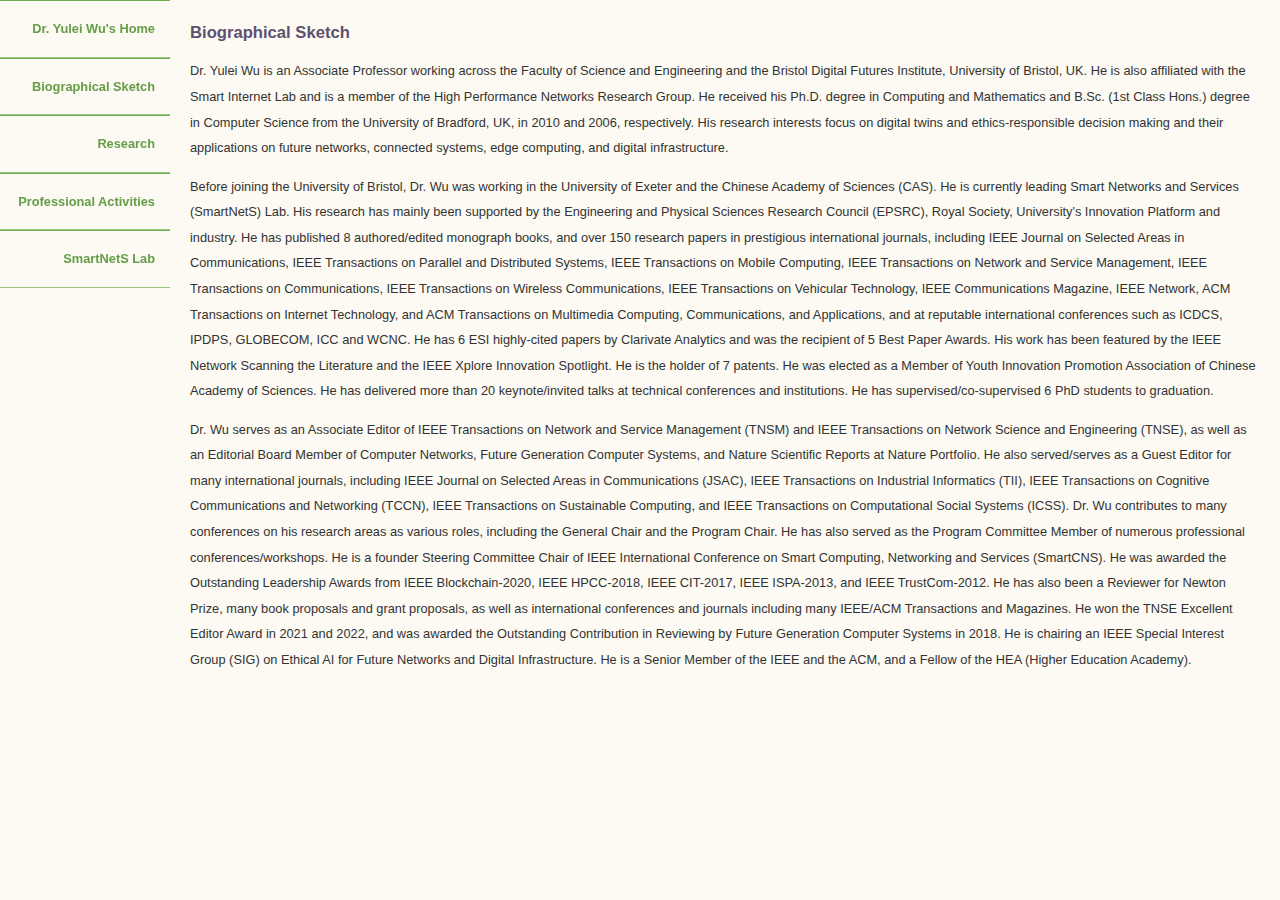
==== bio.html @ a1ad394e "Update bio.html" ====
<!DOCTYPE html PUBLIC "-//W3C//DTD XHTML 1.0 Transitional//EN" "http://www.w3.org/TR/xhtml1/DTD/xhtml1-transitional.dtd">
<html lang="en" xmlns="http://www.w3.org/1999/xhtml">

<head>
<title>Dr. Yulei Wu @ University of Bristol, UK</title>
<meta http-equiv="Content-Type" content="text/html; charset=iso-8859-1" />
<link href="style.css" rel="stylesheet" type="text/css" />
<meta name="viewport" content="width=device-width, minimum-scale=1.0, maximum-scale=1.0" />
</head>

<body>
<section id="container">
  <aside id="navcontainer" class="column-left">
    <ul id="navlist">
      <li><a href="index.html">Dr. Yulei Wu's Home</a></li>
      <li><a href="bio.html">Biographical Sketch</a></li>
      <li><a href="research.html">Research</a></li>
      <li><a href="services.html">Professional Activities</a></li>
      <li><a href="https://wu-lab.exeter.ac.uk">SmartNetS Lab</a></li>    
    </ul>
  </aside>
  <section id="content" class="column-right">
    <h2><a id="Biographical Sketch">Biographical Sketch</a></h2>
    	<p>Dr. Yulei Wu is an Associate Professor working across the Faculty of Science and Engineering and the Bristol Digital Futures Institute, University of Bristol, UK. 
		He is also affiliated with the Smart Internet Lab and is a member of the High Performance Networks Research Group.
		He received his Ph.D. degree in Computing and Mathematics and B.Sc. (1st Class Hons.) degree in Computer Science from the 
		University of Bradford, UK, in 2010 and 2006, respectively. His research interests focus on digital twins and ethics-responsible 
		decision making and their applications on future networks, connected systems, edge computing, and digital infrastructure. </p>
<!--    	<p>Before joining the University of Bristol, he was working in the University of Exeter and the Chinese Academy of Sciences (CAS). 
		During his stay in CAS, he mainly worked in the field of Internet Architecture and Technologies. 
		He was the Principal Investigator of a National Natural Science Foundation of China (NFSC) project on Intelligent Content Request and 
		Dissemination Technologies, and was the Co-Investigator of a National High-tech R&D ("863") project on Virtual Router, 
		a National Key Technologies R&D project on IPv6, and a CAS Strategic Priority Research project on Future Internet Research and Testbed.</p>-->
		<p>Before joining the University of Bristol, Dr. Wu was working in the University of Exeter and the Chinese Academy of Sciences (CAS). 
			He is currently leading Smart Networks and Services (SmartNetS) Lab. 
			His research has mainly been supported by the Engineering and Physical Sciences Research Council (EPSRC), Royal Society, 
			University's Innovation Platform and industry. He has published 8 authored/edited monograph books, and over 150 research papers in 
			prestigious international journals, including IEEE Journal on Selected Areas in Communications, IEEE Transactions on Parallel and 
			Distributed Systems, IEEE Transactions on Mobile Computing, IEEE Transactions on Network and Service Management, 
			IEEE Transactions on Communications, IEEE Transactions on Wireless Communications, IEEE Transactions on Vehicular Technology, 
			IEEE Communications Magazine, IEEE Network, ACM Transactions on Internet Technology, and ACM Transactions on Multimedia Computing, 
			Communications, and Applications, and at reputable international conferences such as ICDCS, IPDPS, GLOBECOM, ICC and WCNC. 
			He has 6 ESI highly-cited papers by Clarivate Analytics and was the recipient of 5 Best Paper Awards. 
			His work has been featured by the IEEE Network Scanning the Literature and the IEEE Xplore Innovation Spotlight. 
			He is the holder of 7 patents. He was elected as a Member of Youth Innovation Promotion Association of Chinese Academy of Sciences. 
			He has delivered more than 20 keynote/invited talks at technical conferences and institutions. 
			He has supervised/co-supervised 6 PhD students to graduation.</p>
		<p>Dr. Wu serves as an Associate Editor of IEEE Transactions on Network and Service Management (TNSM) and 
			IEEE Transactions on Network Science and Engineering (TNSE), as well as an Editorial Board Member of Computer Networks, 
			Future Generation Computer Systems, and Nature Scientific Reports at Nature Portfolio. 
			He also served/serves as a Guest Editor for many international journals, including IEEE Journal on Selected Areas in Communications (JSAC), 
			IEEE Transactions on Industrial Informatics (TII), IEEE Transactions on Cognitive Communications and Networking (TCCN), 
			IEEE Transactions on Sustainable Computing, and IEEE Transactions on Computational Social Systems (ICSS). 
			Dr. Wu contributes to many conferences on his research areas as various roles, including the General Chair and the Program Chair. 
			He has also served as the Program Committee Member of numerous professional conferences/workshops. 
			He is a founder Steering Committee Chair of IEEE International Conference on Smart Computing, Networking and Services (SmartCNS). 
			He was awarded the Outstanding Leadership Awards from IEEE Blockchain-2020, IEEE HPCC-2018, IEEE CIT-2017, IEEE ISPA-2013, 
			and IEEE TrustCom-2012. He has also been a Reviewer for Newton Prize, many book proposals and grant proposals, 
			as well as international conferences and journals including many IEEE/ACM Transactions and Magazines. 
			He won the TNSE Excellent Editor Award in 2021 and 2022, and was awarded the Outstanding Contribution in Reviewing by 
			Future Generation Computer Systems in 2018. He is chairing an IEEE Special Interest Group (SIG) on Ethical AI for Future Networks 
			and Digital Infrastructure. He is a Senior Member of the IEEE and the ACM, and a Fellow of the HEA (Higher Education Academy).</p>
  </section>
</section>
</body>
</html>
---- style.css ----
html, body {
	margin : 0;
	padding : 0;
}

body {
	color : #333;
	background : #fcfaf2;
	width : 100%;
	font : 80% "lucida sans", "Trebuchet MS", Arial, Helvetica, Tahoma, sans-serif;
}

section#content {
	margin-left: 170px;
	padding: 20px;
	background : #fcfaf2;
	float: none; width: auto; 
}
.column-left {
	float:left;
}
.column-right {
	float:left;
}
aside#navcontainer {
	width:170px;
	position: fixed; 
}

#container {
	width : 100%;
	margin : 0 auto;
	line-height: 2em;
	color : #333;
}

#navcontainer ul {
	padding: 0;
	margin: 0;
	list-style: none;
	font-family: Helvetica, Arial, sans-serif;
}

#navcontainer li {
	padding:0;
	border-bottom: 1px solid #99C581;
	border-top: 1px solid #6FAB4F;
}

#navcontainer li a:hover {
	background:#669D48;
	color: #fff;
	text-decoration:none;
}
#navcontainer li a {
	color: #669D48;
	display: block;
	padding: 15px 15px;
	text-align: right;
	font-weight:  bold;
	text-decoration: none;
}

a:link, a:visited {
	color : #86228B;
	background : transparent;
	text-decoration : none;
}
a:hover {
	color : #484452;
	text-decoration : none;
}
a:active {
	color : #484500;
	text-decoration : none;
}
img {
	border : none;
}

.quote {
	border-top : 1px solid #A662AA;
	padding : 10px;
	color: #A662AA;
}
.imgleft {
	float: right;
	
}

h2 {
	margin : 0 0 .5em 0;
	font-size : 130%;
	color : #5E516F;
	background : transparent;
}

@media screen and (max-width: 740px) {
	body { font : 60% "lucida sans", "Trebuchet MS", Arial, Helvetica, Tahoma, sans-serif; }	
	.column-left, .column-right { margin:0px; }
	#navcontainer li a { text-align:center; background : #fcfaf2; padding: 8px 8px;}
	section#content, aside#navcontainer { position: relative; float: none; width: auto; margin-left: 0; }
	.imgleft {margin-right:0px}
}
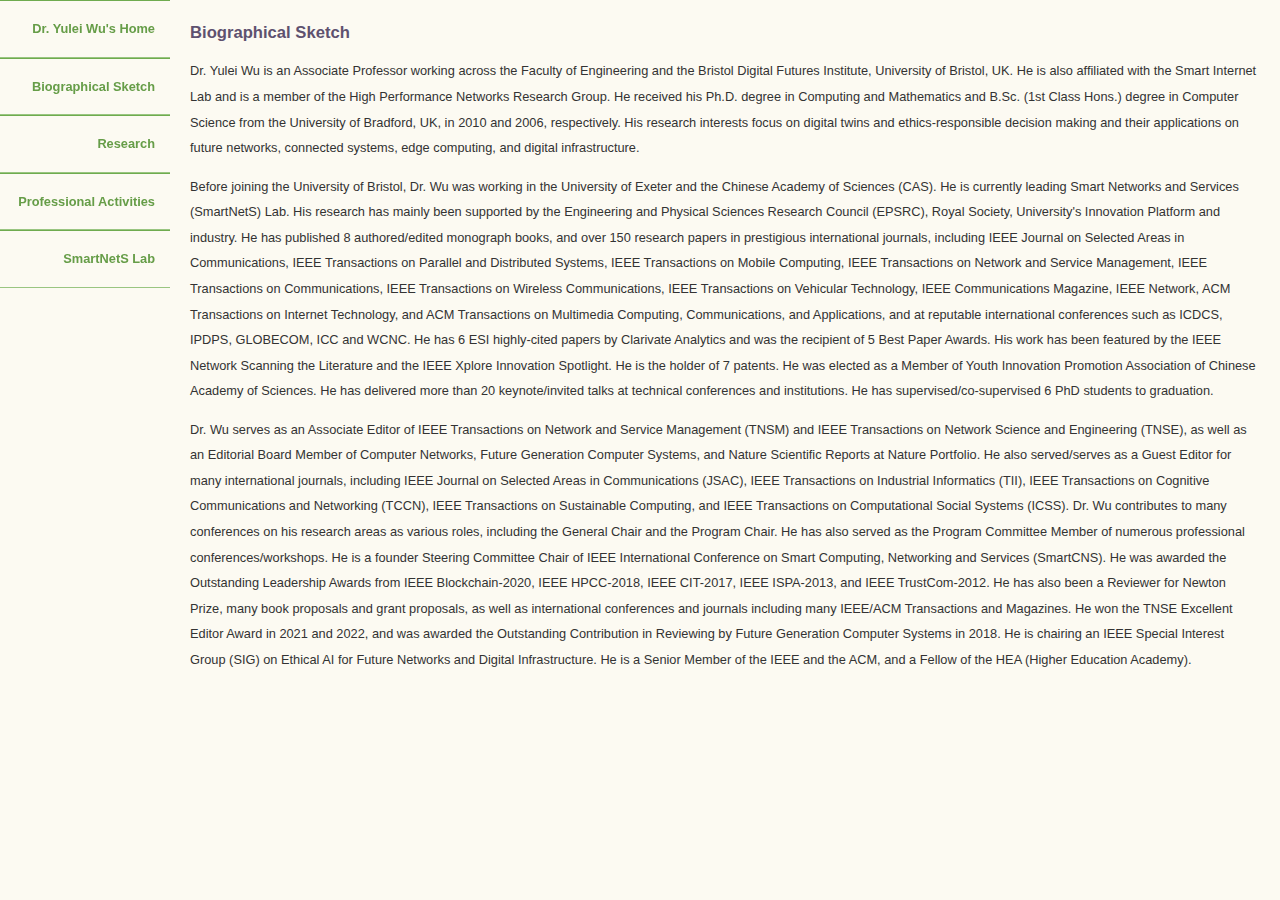
==== commit 34f2b075: "Update bio.html" ====
--- a/bio.html
+++ b/bio.html
@@ -21,7 +21,7 @@
   </aside>
   <section id="content" class="column-right">
     <h2><a id="Biographical Sketch">Biographical Sketch</a></h2>
-    	<p>Dr. Yulei Wu is an Associate Professor working across the Faculty of Science and Engineering and the Bristol Digital Futures Institute, University of Bristol, UK. 
+    	<p>Dr. Yulei Wu is an Associate Professor working across the Faculty of Engineering and the Bristol Digital Futures Institute, University of Bristol, UK. 
 		He is also affiliated with the Smart Internet Lab and is a member of the High Performance Networks Research Group.
 		He received his Ph.D. degree in Computing and Mathematics and B.Sc. (1st Class Hons.) degree in Computer Science from the 
 		University of Bradford, UK, in 2010 and 2006, respectively. His research interests focus on digital twins and ethics-responsible 
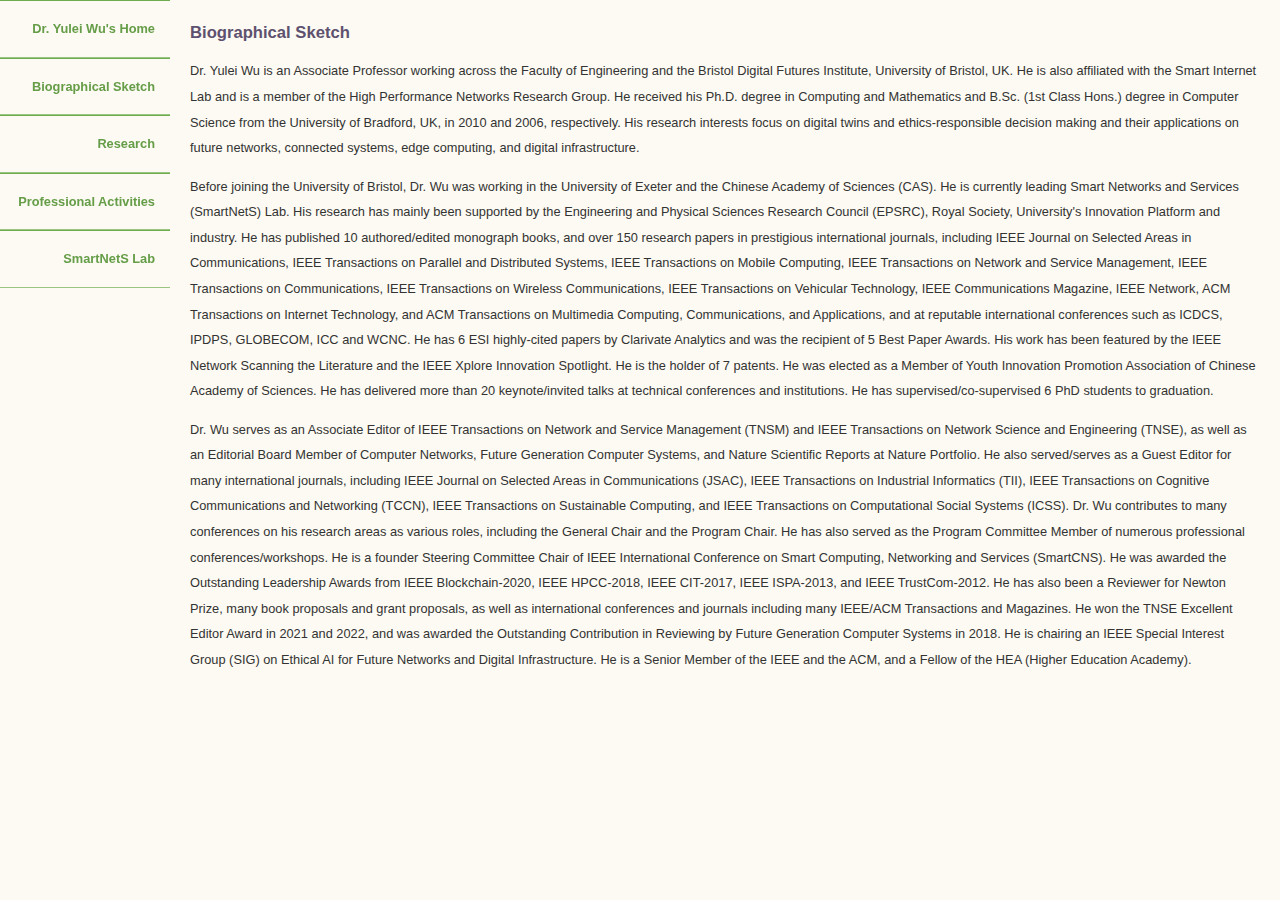
==== commit 6ebe122a: "Update bio.html" ====
--- a/bio.html
+++ b/bio.html
@@ -34,7 +34,7 @@
 		<p>Before joining the University of Bristol, Dr. Wu was working in the University of Exeter and the Chinese Academy of Sciences (CAS). 
 			He is currently leading Smart Networks and Services (SmartNetS) Lab. 
 			His research has mainly been supported by the Engineering and Physical Sciences Research Council (EPSRC), Royal Society, 
-			University's Innovation Platform and industry. He has published 8 authored/edited monograph books, and over 150 research papers in 
+			University's Innovation Platform and industry. He has published 10 authored/edited monograph books, and over 150 research papers in 
 			prestigious international journals, including IEEE Journal on Selected Areas in Communications, IEEE Transactions on Parallel and 
 			Distributed Systems, IEEE Transactions on Mobile Computing, IEEE Transactions on Network and Service Management, 
 			IEEE Transactions on Communications, IEEE Transactions on Wireless Communications, IEEE Transactions on Vehicular Technology, 
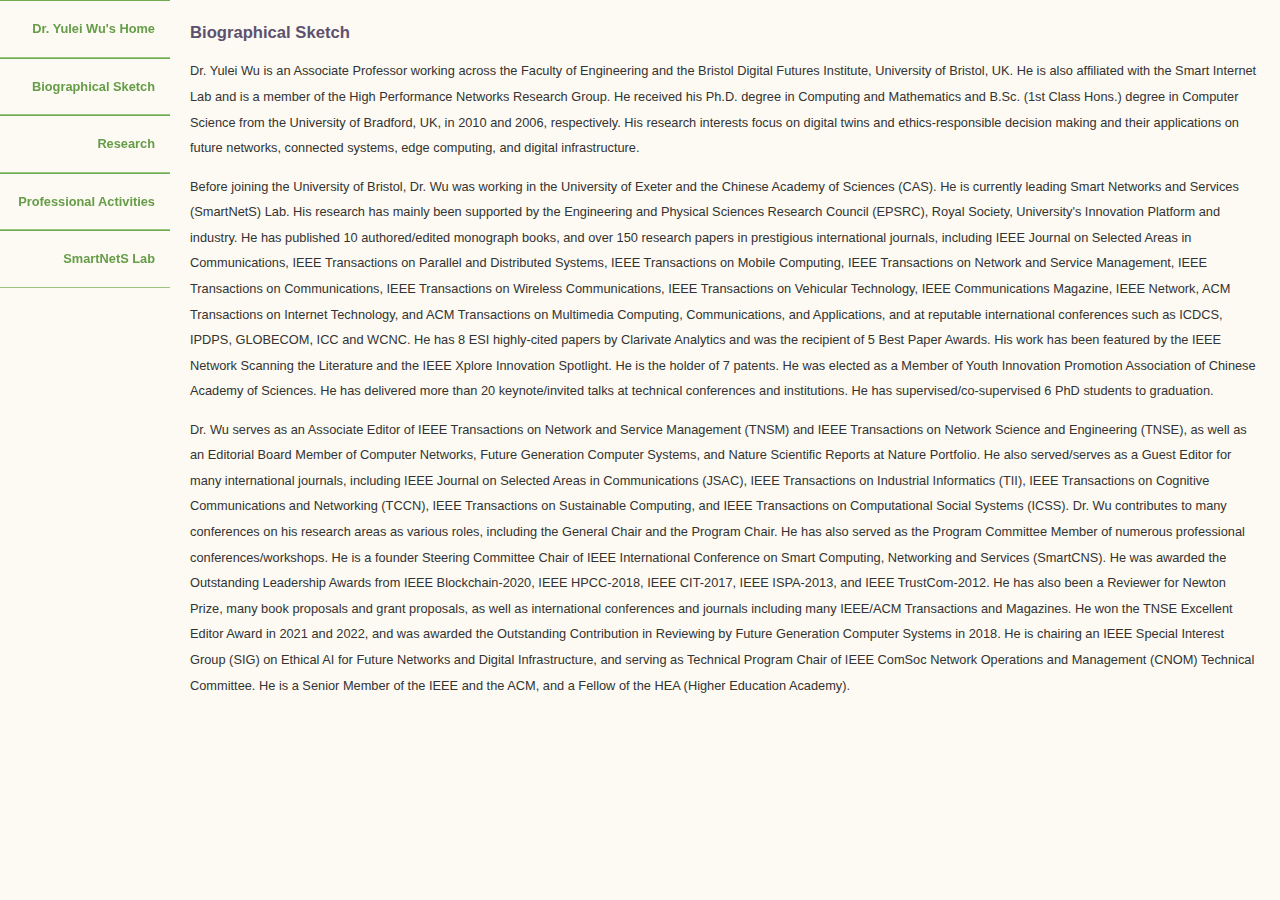
==== commit dfa95d80: "Update bio.html" ====
--- a/bio.html
+++ b/bio.html
@@ -40,7 +40,7 @@
 			IEEE Transactions on Communications, IEEE Transactions on Wireless Communications, IEEE Transactions on Vehicular Technology, 
 			IEEE Communications Magazine, IEEE Network, ACM Transactions on Internet Technology, and ACM Transactions on Multimedia Computing, 
 			Communications, and Applications, and at reputable international conferences such as ICDCS, IPDPS, GLOBECOM, ICC and WCNC. 
-			He has 6 ESI highly-cited papers by Clarivate Analytics and was the recipient of 5 Best Paper Awards. 
+			He has 8 ESI highly-cited papers by Clarivate Analytics and was the recipient of 5 Best Paper Awards. 
 			His work has been featured by the IEEE Network Scanning the Literature and the IEEE Xplore Innovation Spotlight. 
 			He is the holder of 7 patents. He was elected as a Member of Youth Innovation Promotion Association of Chinese Academy of Sciences. 
 			He has delivered more than 20 keynote/invited talks at technical conferences and institutions. 
@@ -59,7 +59,8 @@
 			as well as international conferences and journals including many IEEE/ACM Transactions and Magazines. 
 			He won the TNSE Excellent Editor Award in 2021 and 2022, and was awarded the Outstanding Contribution in Reviewing by 
 			Future Generation Computer Systems in 2018. He is chairing an IEEE Special Interest Group (SIG) on Ethical AI for Future Networks 
-			and Digital Infrastructure. He is a Senior Member of the IEEE and the ACM, and a Fellow of the HEA (Higher Education Academy).</p>
+			and Digital Infrastructure, and serving as Technical Program Chair of IEEE ComSoc Network Operations and Management (CNOM) Technical Committee. 
+			He is a Senior Member of the IEEE and the ACM, and a Fellow of the HEA (Higher Education Academy).</p>
   </section>
 </section>
 </body>
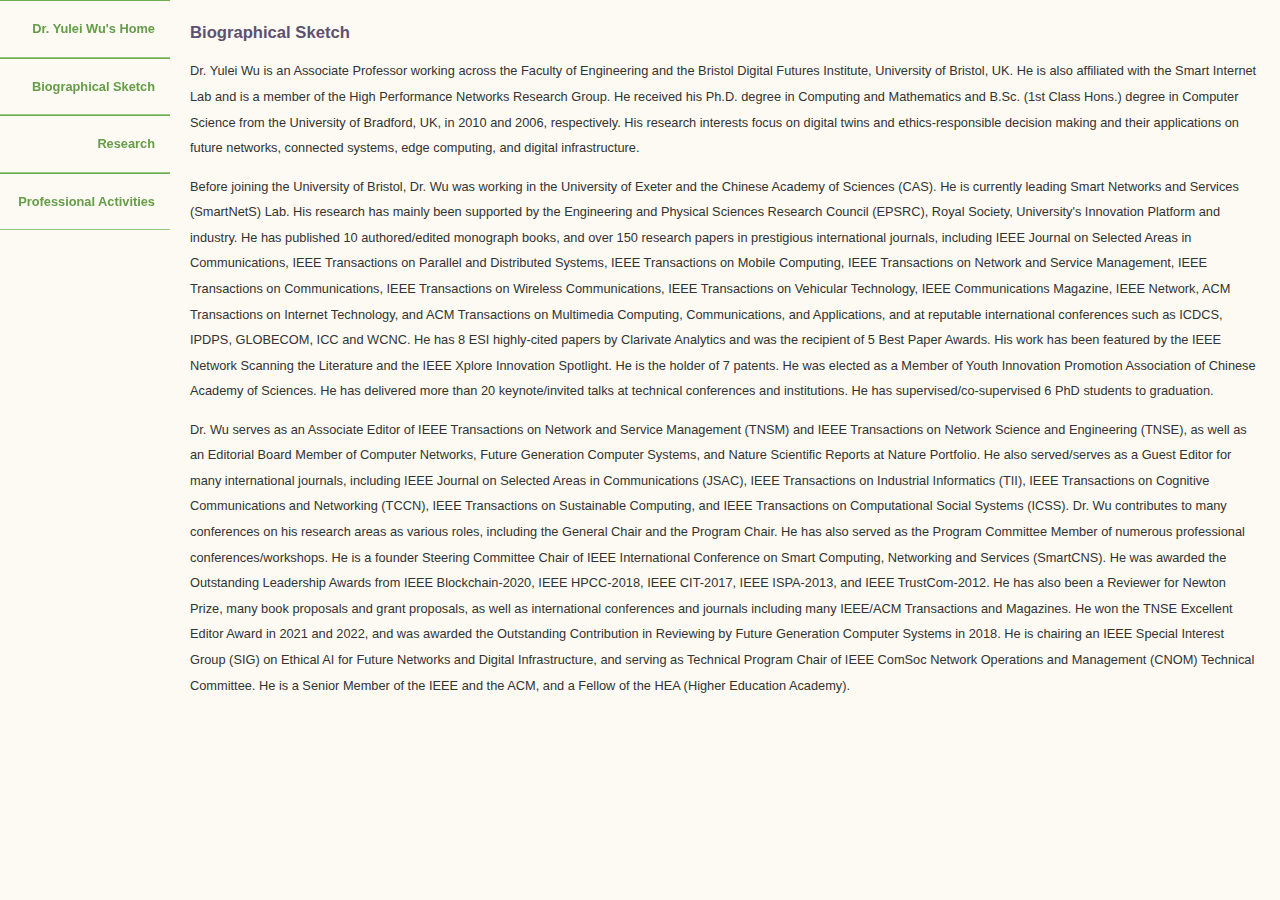
==== commit db5c4398: "Update bio.html" ====
--- a/bio.html
+++ b/bio.html
@@ -16,7 +16,7 @@
       <li><a href="bio.html">Biographical Sketch</a></li>
       <li><a href="research.html">Research</a></li>
       <li><a href="services.html">Professional Activities</a></li>
-      <li><a href="https://wu-lab.exeter.ac.uk">SmartNetS Lab</a></li>    
+<!--      <li><a href="https://wu-lab.exeter.ac.uk">SmartNetS Lab</a></li>  -->  
     </ul>
   </aside>
   <section id="content" class="column-right">
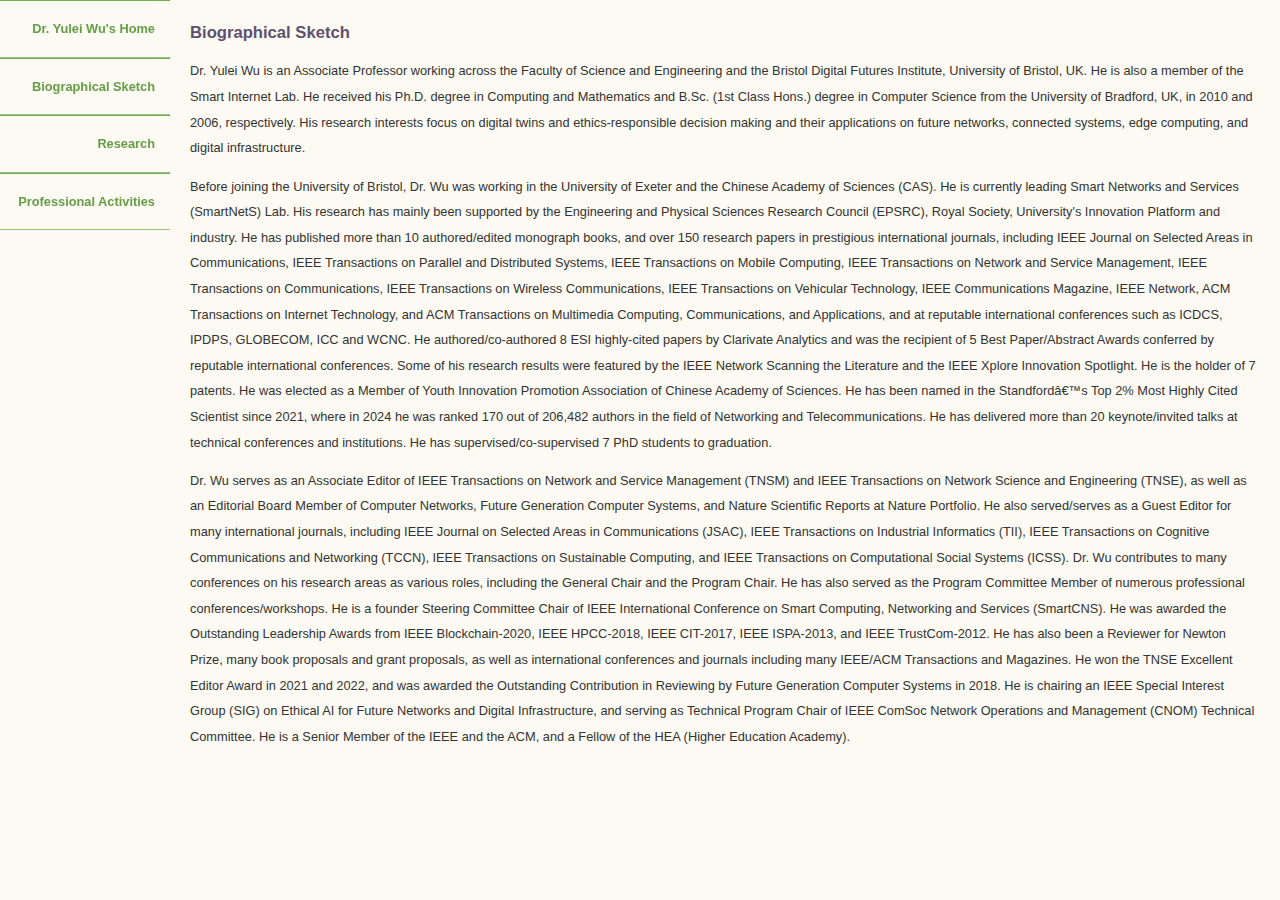
==== commit 3d1d63ec: "Update bio.html" ====
--- a/bio.html
+++ b/bio.html
@@ -21,8 +21,8 @@
   </aside>
   <section id="content" class="column-right">
     <h2><a id="Biographical Sketch">Biographical Sketch</a></h2>
-    	<p>Dr. Yulei Wu is an Associate Professor working across the Faculty of Engineering and the Bristol Digital Futures Institute, University of Bristol, UK. 
-		He is also affiliated with the Smart Internet Lab and is a member of the High Performance Networks Research Group.
+    	<p>Dr. Yulei Wu is an Associate Professor working across the Faculty of Science and Engineering and the Bristol Digital Futures Institute, University of Bristol, UK. 
+		He is also a member of the Smart Internet Lab.
 		He received his Ph.D. degree in Computing and Mathematics and B.Sc. (1st Class Hons.) degree in Computer Science from the 
 		University of Bradford, UK, in 2010 and 2006, respectively. His research interests focus on digital twins and ethics-responsible 
 		decision making and their applications on future networks, connected systems, edge computing, and digital infrastructure. </p>
@@ -34,17 +34,18 @@
 		<p>Before joining the University of Bristol, Dr. Wu was working in the University of Exeter and the Chinese Academy of Sciences (CAS). 
 			He is currently leading Smart Networks and Services (SmartNetS) Lab. 
 			His research has mainly been supported by the Engineering and Physical Sciences Research Council (EPSRC), Royal Society, 
-			University's Innovation Platform and industry. He has published 10 authored/edited monograph books, and over 150 research papers in 
+			University's Innovation Platform and industry. He has published more than 10 authored/edited monograph books, and over 150 research papers in 
 			prestigious international journals, including IEEE Journal on Selected Areas in Communications, IEEE Transactions on Parallel and 
 			Distributed Systems, IEEE Transactions on Mobile Computing, IEEE Transactions on Network and Service Management, 
 			IEEE Transactions on Communications, IEEE Transactions on Wireless Communications, IEEE Transactions on Vehicular Technology, 
 			IEEE Communications Magazine, IEEE Network, ACM Transactions on Internet Technology, and ACM Transactions on Multimedia Computing, 
 			Communications, and Applications, and at reputable international conferences such as ICDCS, IPDPS, GLOBECOM, ICC and WCNC. 
-			He has 8 ESI highly-cited papers by Clarivate Analytics and was the recipient of 5 Best Paper Awards. 
-			His work has been featured by the IEEE Network Scanning the Literature and the IEEE Xplore Innovation Spotlight. 
+			He authored/co-authored 8 ESI highly-cited papers by Clarivate Analytics and was the recipient of 5 Best Paper/Abstract Awards conferred by reputable international conferences. 
+			Some of his research results were featured by the IEEE Network Scanning the Literature and the IEEE Xplore Innovation Spotlight. 
 			He is the holder of 7 patents. He was elected as a Member of Youth Innovation Promotion Association of Chinese Academy of Sciences. 
+			He has been named in the Standford’s Top 2% Most Highly Cited Scientist since 2021, where in 2024 he was ranked 170 out of 206,482 authors in the field of Networking and Telecommunications.
 			He has delivered more than 20 keynote/invited talks at technical conferences and institutions. 
-			He has supervised/co-supervised 6 PhD students to graduation.</p>
+			He has supervised/co-supervised 7 PhD students to graduation.</p>
 		<p>Dr. Wu serves as an Associate Editor of IEEE Transactions on Network and Service Management (TNSM) and 
 			IEEE Transactions on Network Science and Engineering (TNSE), as well as an Editorial Board Member of Computer Networks, 
 			Future Generation Computer Systems, and Nature Scientific Reports at Nature Portfolio. 
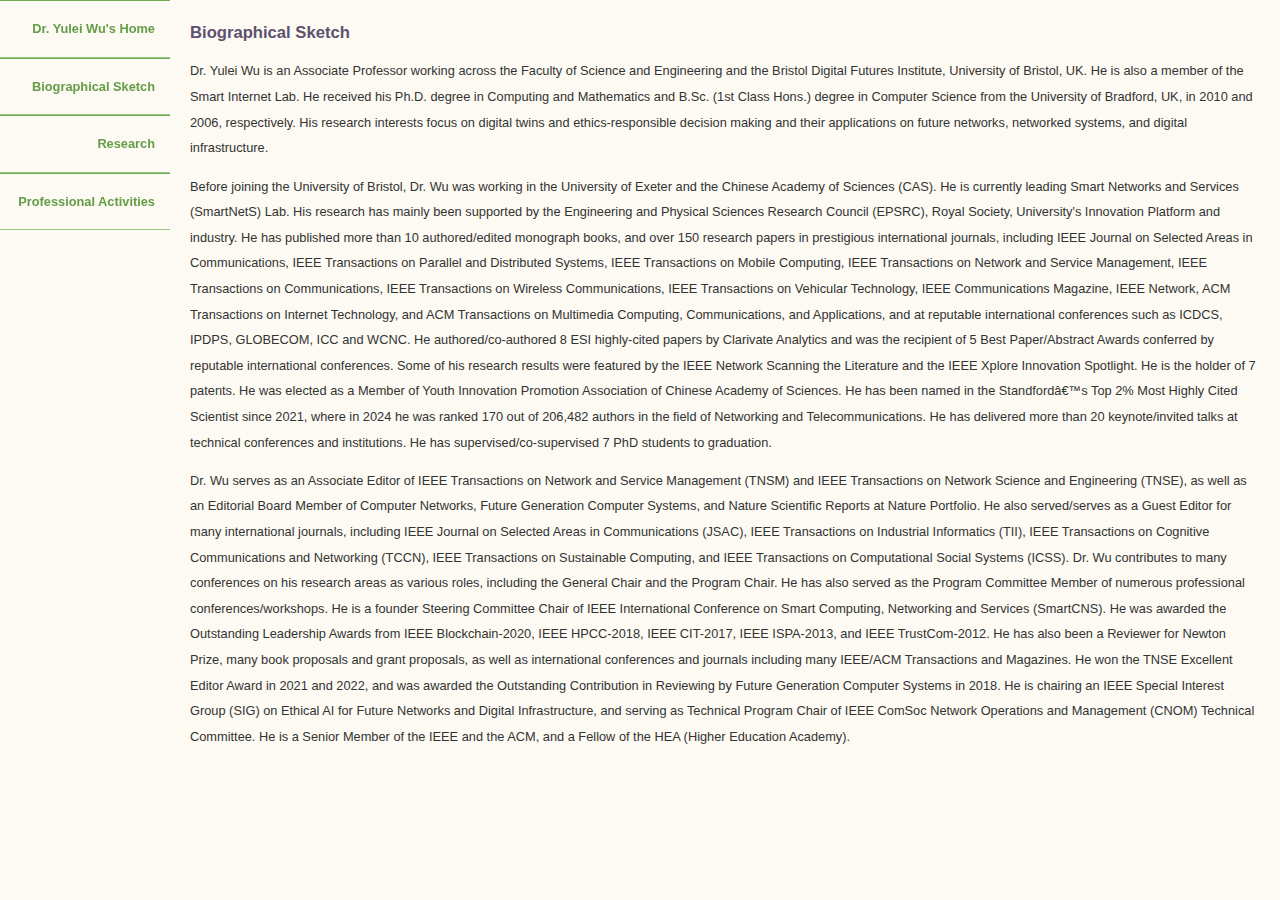
==== commit 39c722f8: "Update bio.html" ====
--- a/bio.html
+++ b/bio.html
@@ -25,7 +25,7 @@
 		He is also a member of the Smart Internet Lab.
 		He received his Ph.D. degree in Computing and Mathematics and B.Sc. (1st Class Hons.) degree in Computer Science from the 
 		University of Bradford, UK, in 2010 and 2006, respectively. His research interests focus on digital twins and ethics-responsible 
-		decision making and their applications on future networks, connected systems, edge computing, and digital infrastructure. </p>
+		decision making and their applications on future networks, networked systems, and digital infrastructure. </p>
 <!--    	<p>Before joining the University of Bristol, he was working in the University of Exeter and the Chinese Academy of Sciences (CAS). 
 		During his stay in CAS, he mainly worked in the field of Internet Architecture and Technologies. 
 		He was the Principal Investigator of a National Natural Science Foundation of China (NFSC) project on Intelligent Content Request and 
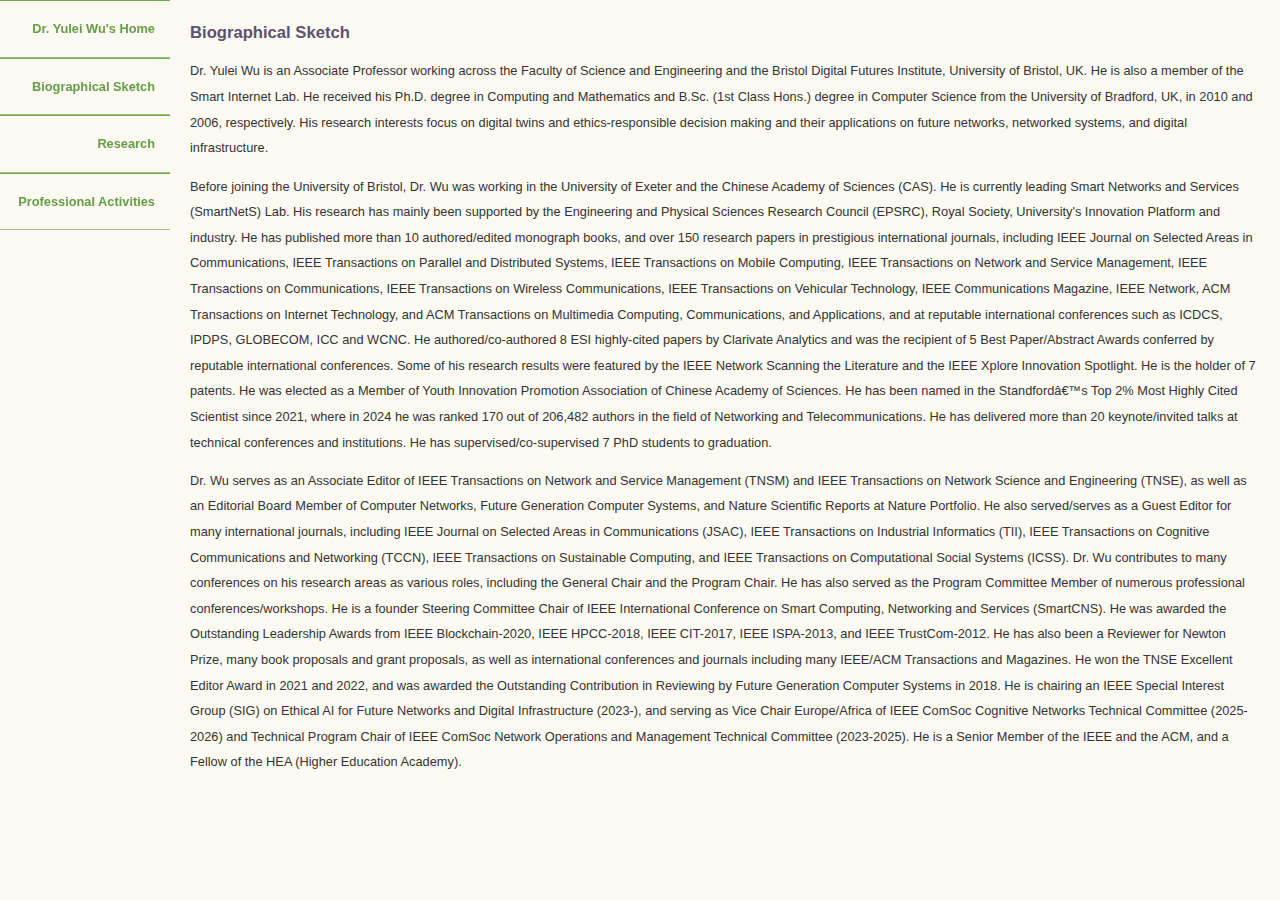
==== commit c5ff7b8b: "Update bio.html" ====
--- a/bio.html
+++ b/bio.html
@@ -59,8 +59,10 @@
 			and IEEE TrustCom-2012. He has also been a Reviewer for Newton Prize, many book proposals and grant proposals, 
 			as well as international conferences and journals including many IEEE/ACM Transactions and Magazines. 
 			He won the TNSE Excellent Editor Award in 2021 and 2022, and was awarded the Outstanding Contribution in Reviewing by 
-			Future Generation Computer Systems in 2018. He is chairing an IEEE Special Interest Group (SIG) on Ethical AI for Future Networks 
-			and Digital Infrastructure, and serving as Technical Program Chair of IEEE ComSoc Network Operations and Management (CNOM) Technical Committee. 
+			Future Generation Computer Systems in 2018. 
+			He is chairing an IEEE Special Interest Group (SIG) on Ethical AI for Future Networks and Digital Infrastructure (2023-), 
+			and serving as Vice Chair Europe/Africa of IEEE ComSoc Cognitive Networks Technical Committee (2025-2026) and 
+			Technical Program Chair of IEEE ComSoc Network Operations and Management Technical Committee (2023-2025). 
 			He is a Senior Member of the IEEE and the ACM, and a Fellow of the HEA (Higher Education Academy).</p>
   </section>
 </section>
